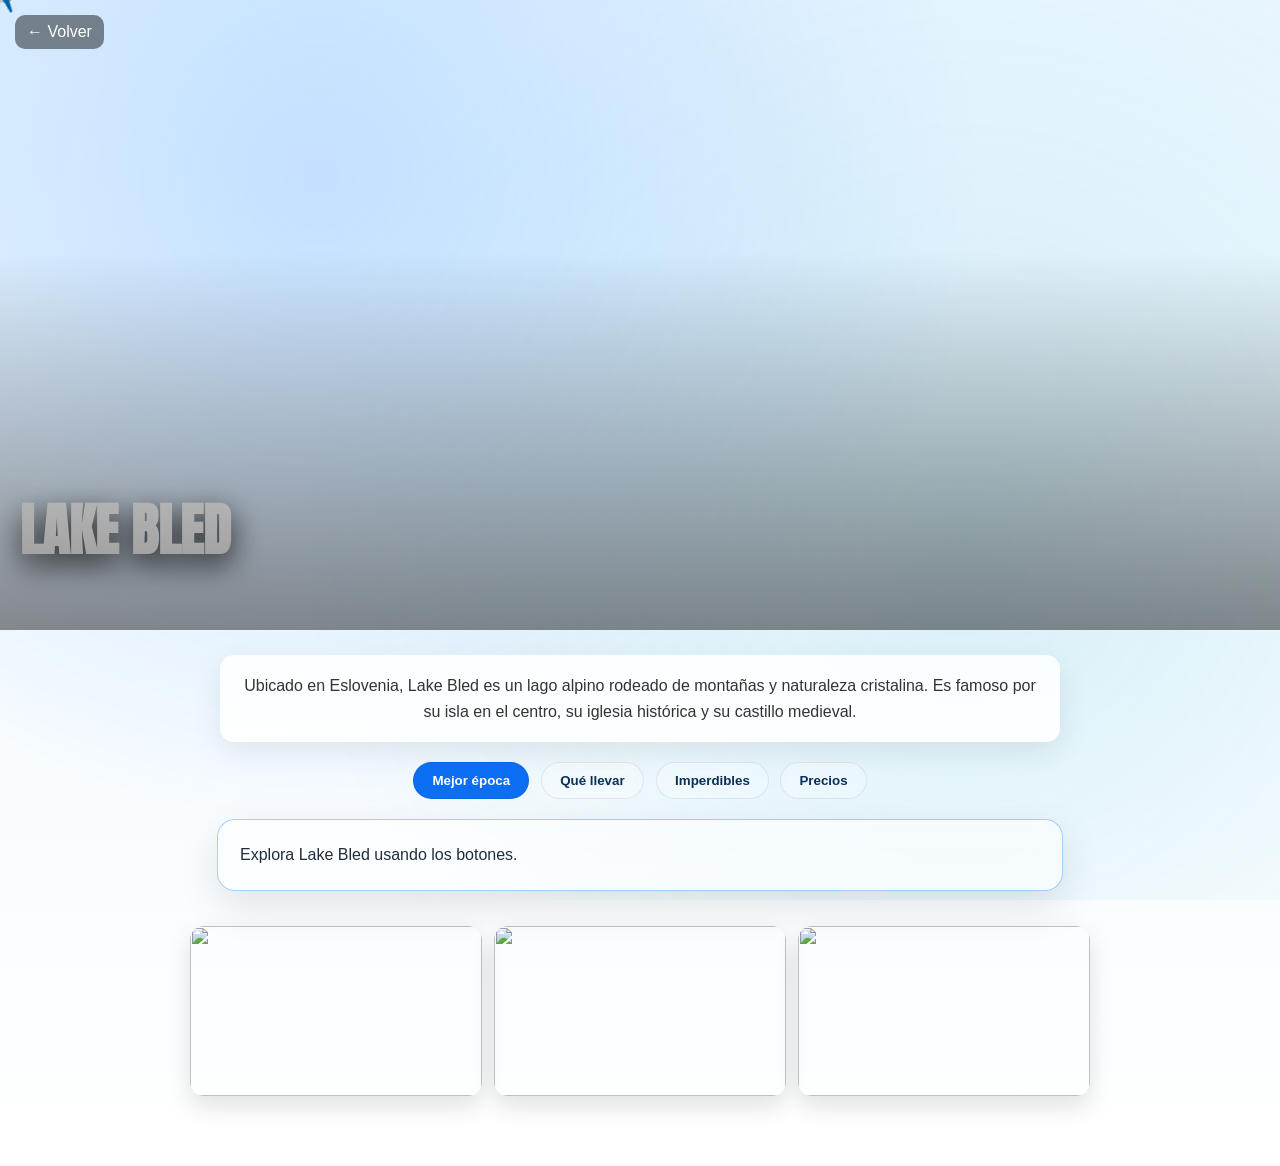
==== bled.html @ 2fadbf20 "index bled" ====
<!DOCTYPE html>
<html lang="es">

<head>
<meta charset="UTF-8">
<meta name="viewport" content="width=device-width, initial-scale=1.0">
<title>Lake Bled</title>

<link href="https://fonts.googleapis.com/css2?family=Anton&display=swap" rel="stylesheet">

<style>

/* =========================
   BASE
========================= */

body{
  margin:0;
  font-family: Arial, sans-serif;
  background: linear-gradient(180deg, #eaf6ff, #ffffff);
  overflow-x:hidden;
}

/* fondo lago suave */
body::before{
  content:"";
  position:fixed;
  inset:0;
  background:
    radial-gradient(circle at 25% 20%, rgba(0,120,255,0.18), transparent 55%),
    radial-gradient(circle at 75% 60%, rgba(0,160,200,0.12), transparent 60%);
  z-index:-2;
}

/* =========================
   AVIÓN
========================= */

.plane{
  position:fixed;
  top:0;
  left:0;
  font-size:24px;
  pointer-events:none;
  transform:translate(-50%, -50%);
  z-index:9999;
}

/* =========================
   BACK
========================= */

.back{
  position:absolute;
  top:15px;
  left:15px;
  background:rgba(0,0,0,0.45);
  color:white;
  padding:8px 12px;
  border-radius:10px;
  text-decoration:none;
  z-index:10;
}

/* =========================
   HERO
========================= */

.hero{
  position:relative;
}

.hero video{
  width:100%;
  height:70vh;
  object-fit:cover;
  display:block;
  filter:brightness(0.85) saturate(1.1);
}

.hero h1{
  position:absolute;
  bottom:20px;
  left:20px;
  font-family:'Anton', sans-serif;
  font-size:3.5rem;
  color:#ffffff;
  text-shadow:0 10px 30px rgba(0,0,0,0.8);
}

/* overlay */
.hero::after{
  content:"";
  position:absolute;
  inset:0;
  background:linear-gradient(to top, rgba(0,0,0,0.45), transparent 60%);
}

/* =========================
   INFO GENERAL
========================= */

.intro{
  max-width:800px;
  margin:25px auto 10px;
  padding:18px 20px;
  background:rgba(255,255,255,0.88);
  border-radius:14px;
  box-shadow:0 10px 30px rgba(0,0,0,0.08);
  line-height:1.6;
  text-align:center;
  color:#333;
}

/* =========================
   BOTONES
========================= */

.tabs{
  display:flex;
  justify-content:center;
  gap:12px;
  flex-wrap:wrap;
  margin:20px auto;
  position:relative;
  z-index:5;
}

.tab{
  padding:10px 18px;
  border:none;
  border-radius:999px;
  cursor:pointer;
  background:rgba(255,255,255,0.25);
  color:#0b2f55;
  font-weight:600;
  border:1px solid rgba(0,0,0,0.08);
  backdrop-filter:blur(8px);
  transition:0.25s;
}

.tab:hover{
  transform:translateY(-2px);
  background:#ffffff;
}

.tab.active{
  background:#0b6ef3;
  color:white;
}

/* =========================
   INFO CARD
========================= */

.card{
  max-width:800px;
  margin:20px auto 30px;
  padding:22px;

  background:rgba(255,255,255,0.55);
  backdrop-filter: blur(12px);

  border:1px solid rgba(0,120,255,0.35);
  border-radius:18px;

  box-shadow:0 15px 40px rgba(0,0,0,0.10);

  line-height:1.6;
  color:#1f2d3d;
}

/* =========================
   GALERÍA
========================= */

.gallery{
  display:grid;
  grid-template-columns:repeat(3,1fr);
  gap:12px;
  max-width:900px;
  margin:35px auto 70px;
}

.gallery img{
  width:100%;
  height:170px;
  object-fit:cover;
  border-radius:14px;
  transition:0.3s;
  box-shadow:0 10px 25px rgba(0,0,0,0.12);
}

.gallery img:hover{
  transform:scale(1.05);
}

/* responsive */
@media(max-width:768px){
  .hero h1{font-size:2.5rem;}
  .gallery{grid-template-columns:1fr;}
}

</style>

</head>

<body>

<div class="plane">✈️</div>

<a class="back" href="index.html">← Volver</a>

<!-- HERO -->
<div class="hero">

  <video autoplay muted loop playsinline>
    <source src="video/bled-video.mp4">
  </video>

  <h1>LAKE BLED</h1>

</div>

<!-- INFO GENERAL -->
<div class="intro">
Ubicado en Eslovenia, Lake Bled es un lago alpino rodeado de montañas y naturaleza cristalina. 
Es famoso por su isla en el centro, su iglesia histórica y su castillo medieval.
</div>

<!-- BOTONES -->
<div class="tabs">

  <button class="tab active" onclick="setInfo('epoca', this)">Mejor época</button>
  <button class="tab" onclick="setInfo('ropa', this)">Qué llevar</button>
  <button class="tab" onclick="setInfo('imperdibles', this)">Imperdibles</button>
  <button class="tab" onclick="setInfo('precios', this)">Precios</button>

</div>

<!-- INFO DINÁMICA -->
<div class="card" id="info">
Explora Lake Bled usando los botones.
</div>

<!-- GALERÍA -->
<div class="gallery">

  <img src="fotos/lago.jpeg">
  <img src="fotos/bled-castillo.jpeg">
  <img src="fotos/bled-isla.jpeg">

</div>

<script>

/* AVIÓN */
document.addEventListener("mousemove",(e)=>{
  const plane=document.querySelector(".plane");
  plane.style.left=e.clientX+"px";
  plane.style.top=e.clientY+"px";
});

/* INFO MEJORADA */
function setInfo(type, btn){

  document.querySelectorAll(".tab").forEach(t => t.classList.remove("active"));
  if(btn) btn.classList.add("active");

  const info=document.getElementById("info");

  if(type==="epoca"){
    info.innerHTML = `
    Entre mayo y septiembre es la mejor época para visitar Lake Bled.<br><br>

    Clima templado (15°C–28°C), días largos y el lago en su máximo color turquesa.<br><br>

    En primavera y otoño hay menos turistas y la experiencia es más tranquila.
    `;
  }

  if(type==="ropa"){
    info.innerHTML = `
    Lake Bled está en zona alpina, por lo que el clima cambia rápido.<br><br>

    • Ropa por capas<br>
    • Chaqueta impermeable o cortavientos<br>
    • Suéter ligero<br>
    • Zapatos cómodos o de senderismo<br><br>

    Evita sandalias si vas a caminar alrededor del lago.
    `;
  }

  if(type==="imperdibles"){
    info.innerHTML = `
    Imperdibles en Lake Bled:<br><br>

    • Isla de Bled con su iglesia<br>
    • Castillo con vista panorámica<br>
    • Caminata alrededor del lago (6 km)<br>
    • Miradores al amanecer y atardecer<br><br>

    El atardecer es el momento más espectacular.
    `;
  }

  if(type==="precios"){
    info.innerHTML = `
    Precios aproximados:<br><br>

    • Alojamiento: 30–300 USD<br>
    • Paseo en bote: 15–25 USD<br>
    • Entrada al castillo: 10–15 USD<br>
    • Comida: 10–40 USD<br><br>

    En temporada alta los precios suben bastante.
    `;
  }

}

</script>

</body>
</html>
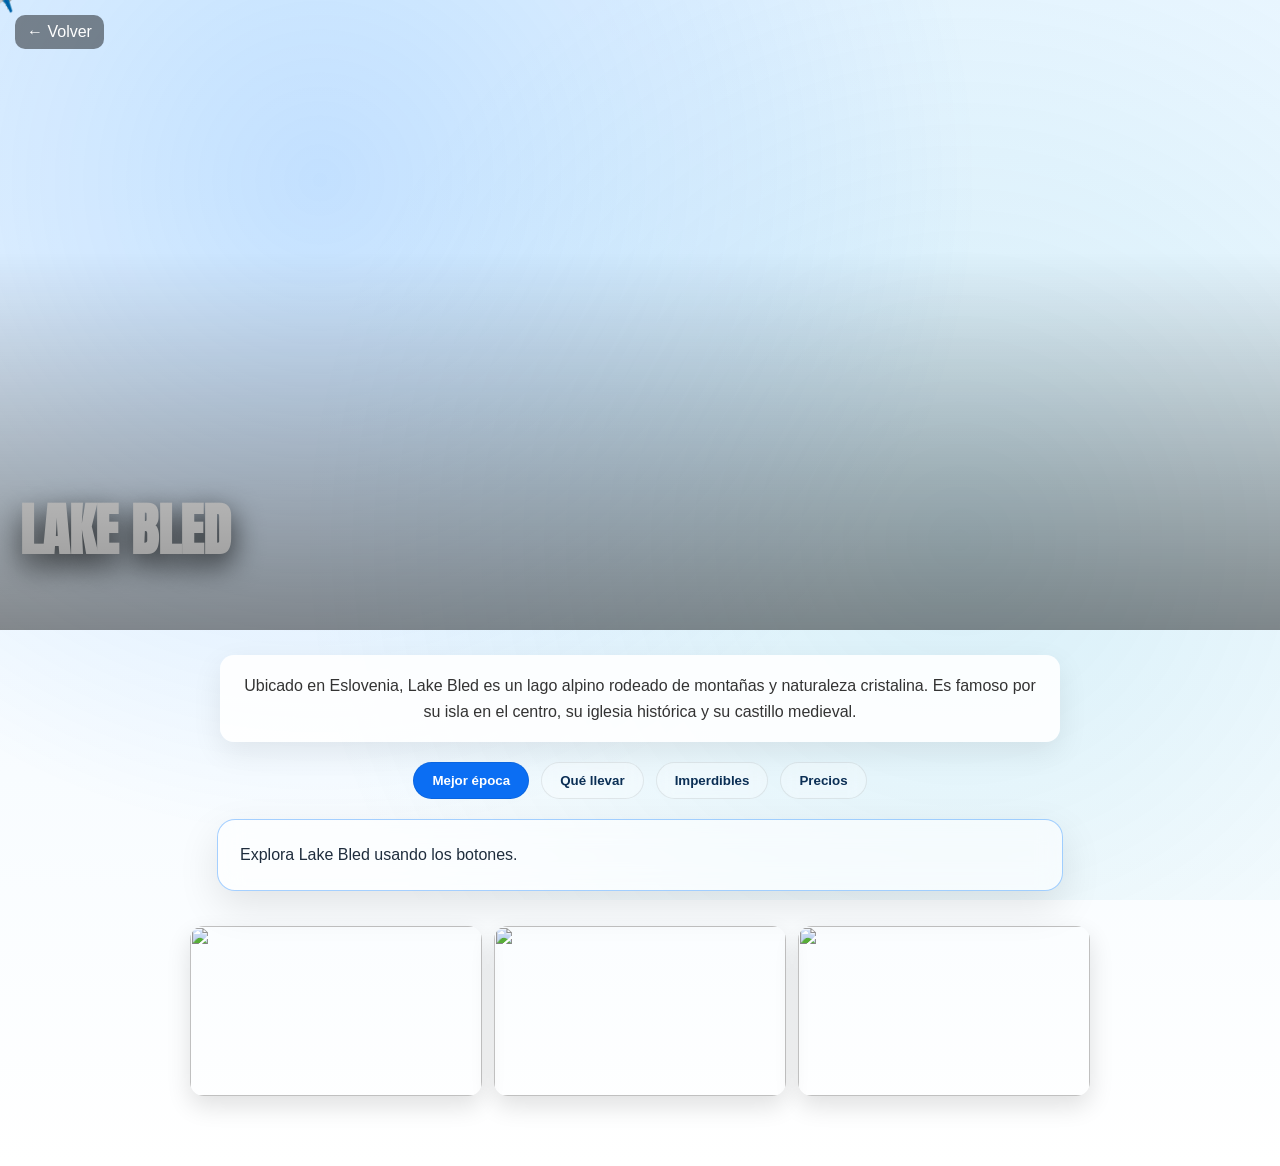
==== commit cdf5ae0f: "video de bled" ====
--- a/bled.html
+++ b/bled.html
@@ -215,7 +215,7 @@
 <div class="hero">
 
   <video autoplay muted loop playsinline>
-    <source src="video/bled-video.mp4">
+    <source src="video/bled-video (1).mp4">
   </video>
 
   <h1>LAKE BLED</h1>
@@ -243,6 +243,8 @@
 Explora Lake Bled usando los botones.
 </div>
 
+
+
 <!-- GALERÍA -->
 <div class="gallery">
 
@@ -252,75 +254,8 @@
 
 </div>
 
-<script>
-
-/* AVIÓN */
-document.addEventListener("mousemove",(e)=>{
-  const plane=document.querySelector(".plane");
-  plane.style.left=e.clientX+"px";
-  plane.style.top=e.clientY+"px";
-});
-
-/* INFO MEJORADA */
-function setInfo(type, btn){
-
-  document.querySelectorAll(".tab").forEach(t => t.classList.remove("active"));
-  if(btn) btn.classList.add("active");
-
-  const info=document.getElementById("info");
-
-  if(type==="epoca"){
-    info.innerHTML = `
-    Entre mayo y septiembre es la mejor época para visitar Lake Bled.<br><br>
-
-    Clima templado (15°C–28°C), días largos y el lago en su máximo color turquesa.<br><br>
-
-    En primavera y otoño hay menos turistas y la experiencia es más tranquila.
-    `;
-  }
-
-  if(type==="ropa"){
-    info.innerHTML = `
-    Lake Bled está en zona alpina, por lo que el clima cambia rápido.<br><br>
-
-    • Ropa por capas<br>
-    • Chaqueta impermeable o cortavientos<br>
-    • Suéter ligero<br>
-    • Zapatos cómodos o de senderismo<br><br>
-
-    Evita sandalias si vas a caminar alrededor del lago.
-    `;
-  }
-
-  if(type==="imperdibles"){
-    info.innerHTML = `
-    Imperdibles en Lake Bled:<br><br>
-
-    • Isla de Bled con su iglesia<br>
-    • Castillo con vista panorámica<br>
-    • Caminata alrededor del lago (6 km)<br>
-    • Miradores al amanecer y atardecer<br><br>
-
-    El atardecer es el momento más espectacular.
-    `;
-  }
-
-  if(type==="precios"){
-    info.innerHTML = `
-    Precios aproximados:<br><br>
-
-    • Alojamiento: 30–300 USD<br>
-    • Paseo en bote: 15–25 USD<br>
-    • Entrada al castillo: 10–15 USD<br>
-    • Comida: 10–40 USD<br><br>
-
-    En temporada alta los precios suben bastante.
-    `;
-  }
-
-}
-
-</script>
+
+<script src="scripts/bled.js" defer></script>
 
 </body>
 </html>
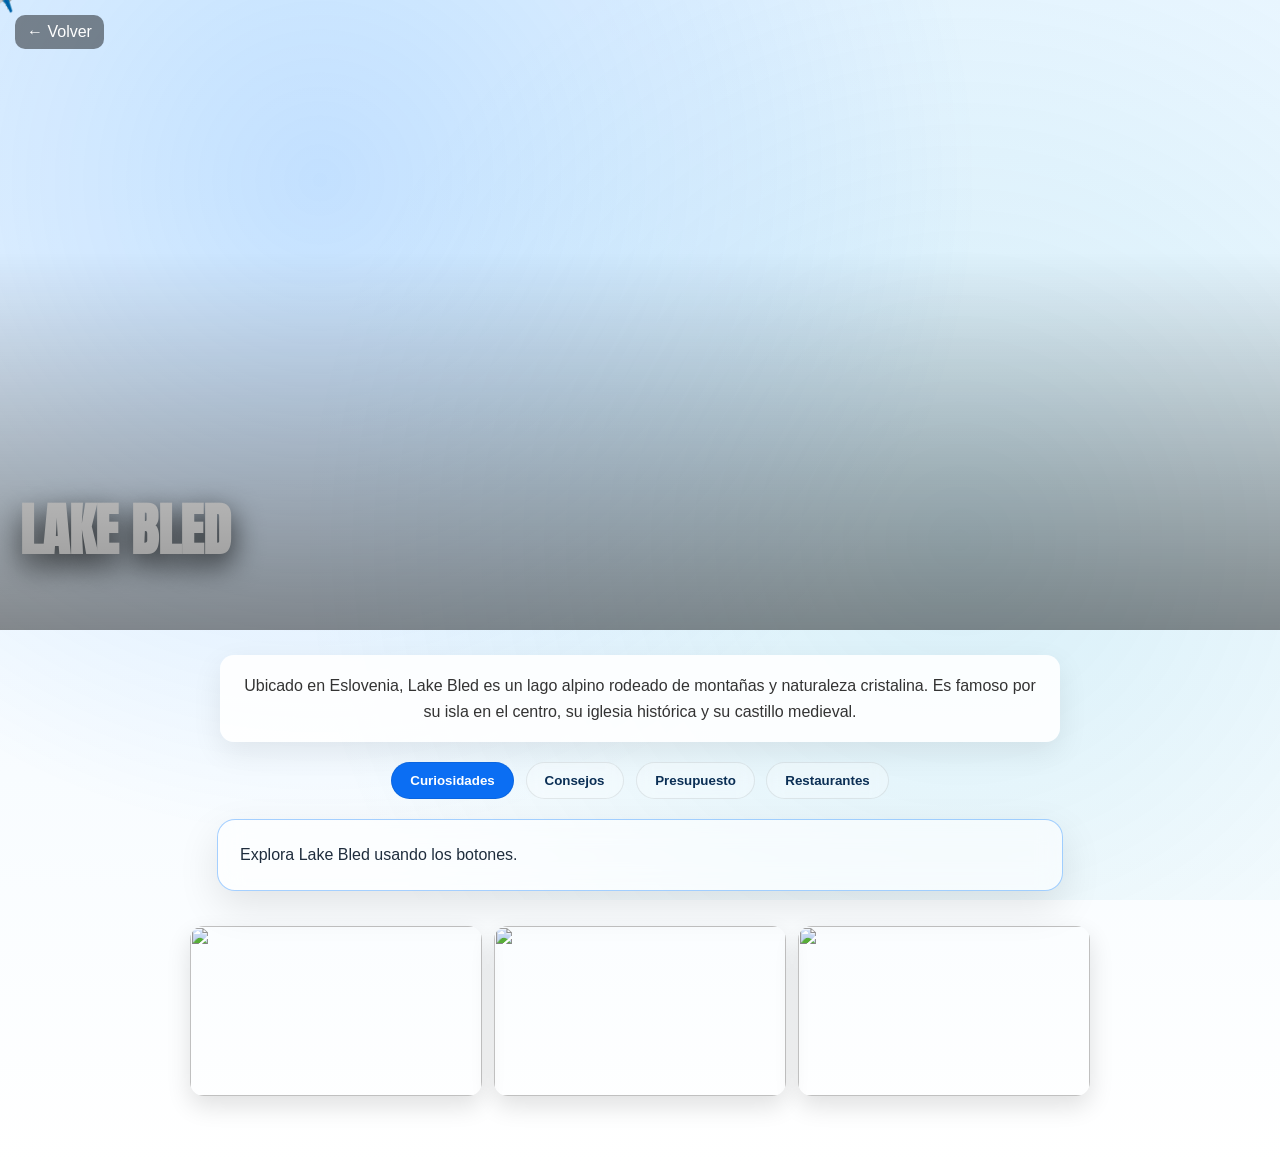
==== commit 5fe0b5d4: "cambio de info" ====
--- a/bled.html
+++ b/bled.html
@@ -231,10 +231,13 @@
 <!-- BOTONES -->
 <div class="tabs">
 
-  <button class="tab active" onclick="setInfo('epoca', this)">Mejor época</button>
-  <button class="tab" onclick="setInfo('ropa', this)">Qué llevar</button>
-  <button class="tab" onclick="setInfo('imperdibles', this)">Imperdibles</button>
-  <button class="tab" onclick="setInfo('precios', this)">Precios</button>
+ <button class="tab active" onclick="setInfo('curiosidades', this)">Curiosidades</button>
+
+<button class="tab" onclick="setInfo('consejos', this)">Consejos</button>
+
+<button class="tab" onclick="setInfo('presupuesto', this)">Presupuesto</button>
+
+<button class="tab" onclick="setInfo('restaurantes', this)">Restaurantes</button>
 
 </div>
 
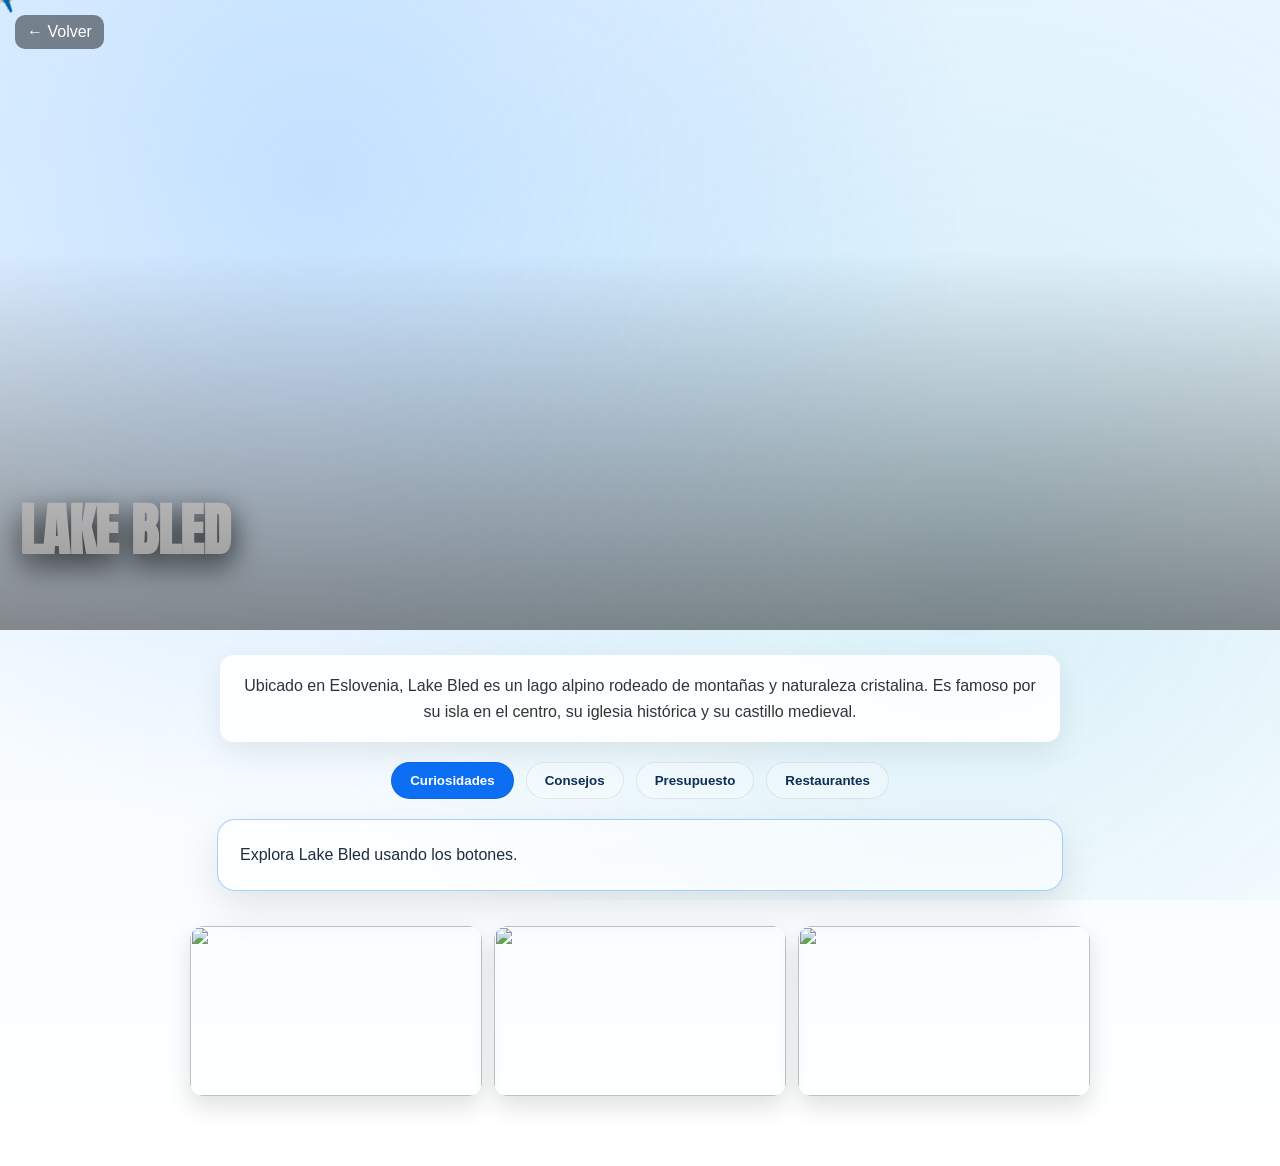
==== commit de92ea30: "audio" ====
--- a/bled.html
+++ b/bled.html
@@ -209,6 +209,7 @@
 
 <div class="plane">✈️</div>
 
+
 <a class="back" href="index.html">← Volver</a>
 
 <!-- HERO -->
